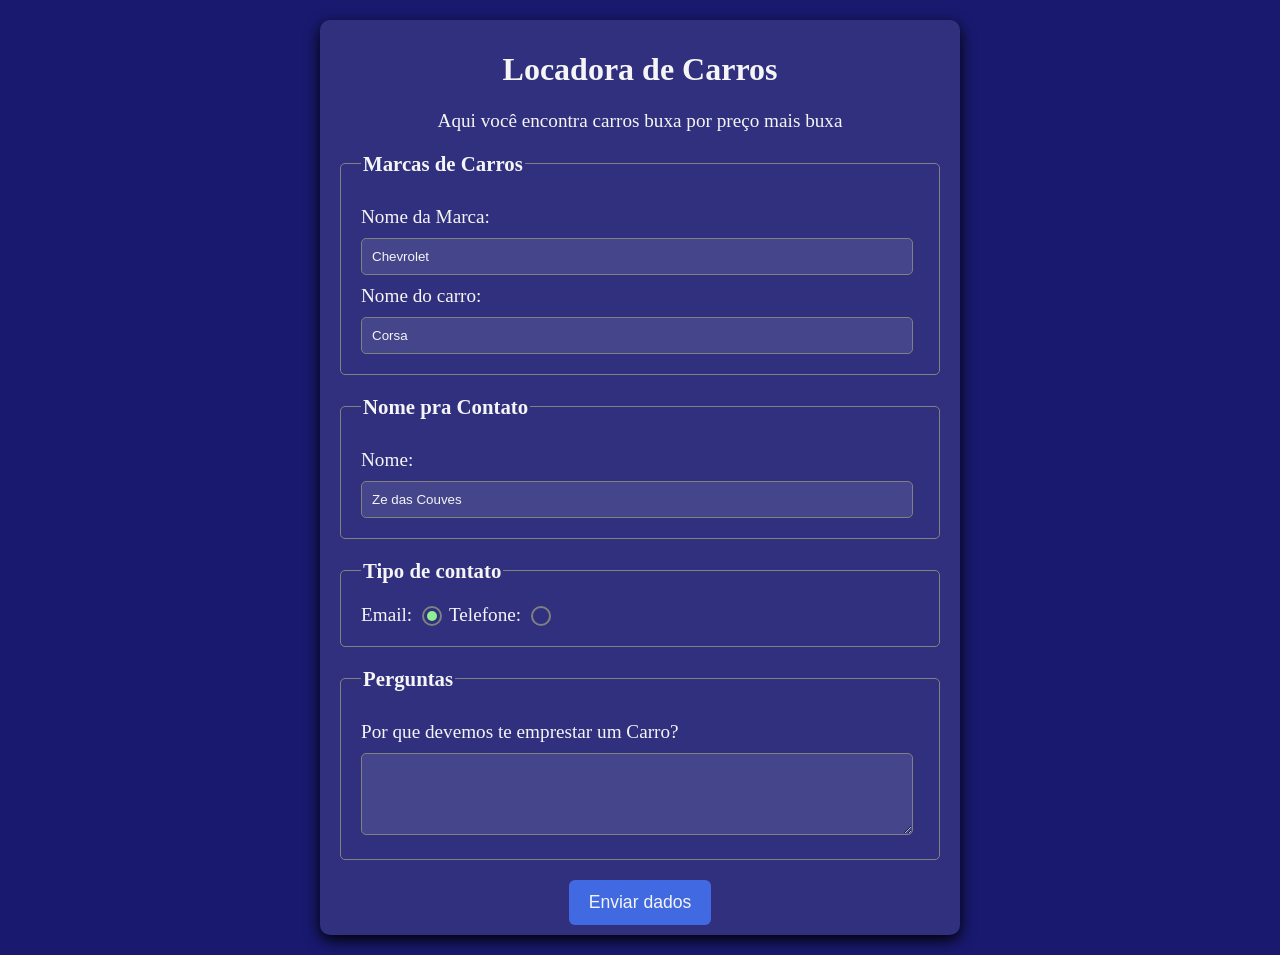
==== Pagina1_Protótipo/Pag1.html @ 34714545 "Apenas um Protótipo" ====
<!DOCTYPE html>
<html lang="en">

<head>
  <meta charset="utf-8">
  <meta name="viewport" content="width=device-width, initial-scale=1.0">
  <title>Parent Teacher Conference Form</title>
  <link rel="stylesheet" href="Estiloso.css" />
</head>

<body>
  <main class="container">
    <h1 class="title center">Locadora de Carros</h1>
    <p class="description center">Aqui você encontra carros buxa por preço mais buxa</p>

    <form>
      <fieldset>
        <legend>Marcas de Carros</legend>
        <label for="Marca-escolhida">Nome da Marca: </label>
        <input
            type="text"
            name="Marca-escolhida"
            id="Marca-escolhida"
            required
            placeholder="Chevrolet"
          />

        <label for="Nome do carro">Nome do carro: </label>
        <input
            type="text"
            name="Nome do carro"
            id="Nome do carro"
            required
            placeholder="Corsa"
          />
      </fieldset>

      <fieldset>
        <legend>Nome pra Contato</legend>
        <label for="contato">Nome: </label>
        <input
            type="text"
            name="contato"
            id="contato"
            required
            placeholder="Ze das Couves"
          />
      </fieldset>

      <fieldset>
        <legend>Tipo de contato</legend>
        <label class="contact-method" for="email">Email: </label>
        <input
            id="email"
            class="button-contact-method"
            type="radio"
            name="contact-method"
            value="email"
            checked
          />

        <label class="contact-method" for="phone">Telefone: </label>
        <input
            id="phone"
            class="button-contact-method"
            type="radio"
            name="contact-method"
            value="phone"
          />
      </fieldset>

      <fieldset>
        <legend>Perguntas</legend>
        <label for="questões"
            >Por que devemos te emprestar um Carro?</label>
        <textarea id="questões" name="questões" rows="4" cols="50"></textarea>
      </fieldset>

      <button class="submit-btn" type="submit">Enviar dados</button>
    </form>
  </main>
</body>

</html>
---- Pagina1_Protótipo/Estiloso.css ----
body {
  background-color: MidnightBlue;
  color: whitesmoke;
}

.container {
    background-color: #ffffff1a;
    width: 80%;
    max-width: 600px;
    border-radius: 10px;
    margin: 20px auto;
    padding: 10px 20px;
    box-shadow: 0 5px 15px black;  
}

.center {
  text-align: center;
}

.description {
  font-size: 1.2rem;
}

fieldset {
  border: 1px solid gray;
  border-radius: 5px;
  margin: 20px 0;
  padding: 20px;
}

fieldset legend {
  font-size: 1.3rem;
  font-weight: 600;
}

label {
  font-size: 1.2rem;
}

label:not(.contact-method) {
  display: block;
  margin: 10px 0;
}

input:not(.button-contact-method),
textarea {
  background-color: #ffffff1a;
  width: 95%;
  border: 1px solid gray;
  border-radius: 5px;
  padding: 10px;
}

input,
input::placeholder,
textarea {
  color: whitesmoke;
}


.button-contact-method {
  appearance: none;
  width: 20px;
  height: 20px;
  border-radius: 50%;
  border: 2px solid gray;
  vertical-align: bottom;
}

.button-contact-method::before {
  display: block;
  content: " ";
  width: 10px;
  height: 10px;
  border-radius: 50%;
  transform: translate(3px, 3px) scale(0);
  transition: all 0.3s ease-in;
}

.button-contact-method:checked::before {
  transform: translate(3px, 3px) scale(1);
  background-color: lightgreen;
}

.submit-btn {
  cursor: pointer;
  background-color: royalblue;
  color: whitesmoke;
  border: none;
  border-radius: 6px;
  padding: 12px 20px;
  font-size: 1.1rem;
  display: block;
  margin: 0 auto;
}

.submit-btn:hover{
  background-color: midnightblue;
}
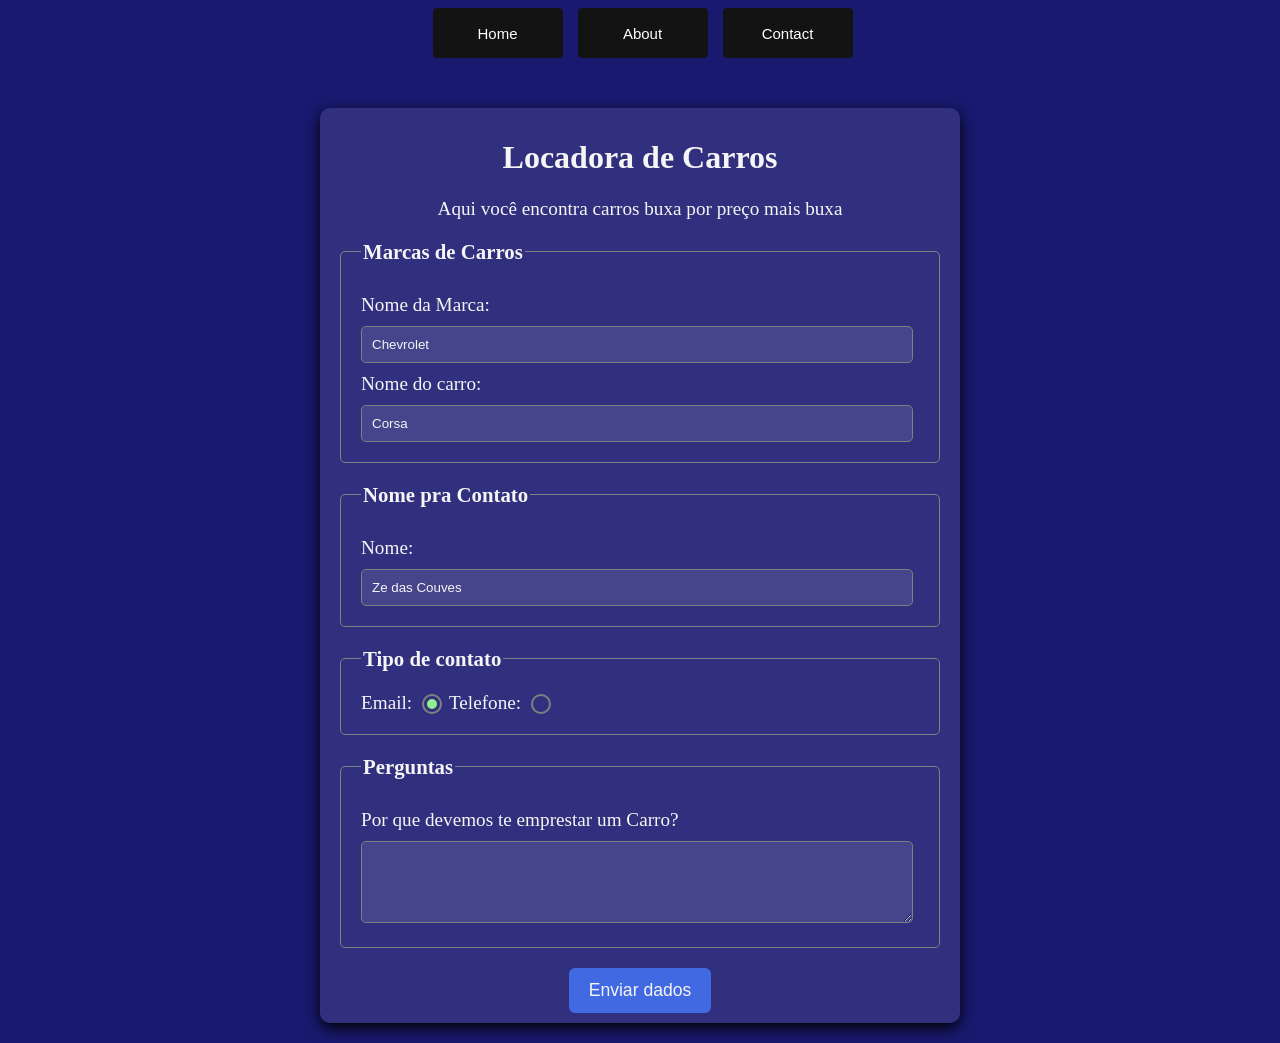
==== commit 8c33f3ba: "Butão" ====
--- a/Pagina1_Protótipo/Pag1.html
+++ b/Pagina1_Protótipo/Pag1.html
@@ -4,11 +4,18 @@
 <head>
   <meta charset="utf-8">
   <meta name="viewport" content="width=device-width, initial-scale=1.0">
-  <title>Parent Teacher Conference Form</title>
+  <title>Locadora Bucha</title>
   <link rel="stylesheet" href="Estiloso.css" />
 </head>
 
 <body>
+  <div class="nav-container">
+        <div class="nav-menu">
+            <button>Home</button>
+            <button>About</button>
+            <button>Contact</button>
+        </div>
+    </div>
   <main class="container">
     <h1 class="title center">Locadora de Carros</h1>
     <p class="description center">Aqui você encontra carros buxa por preço mais buxa</p>
--- a/Pagina1_Protótipo/Estiloso.css
+++ b/Pagina1_Protótipo/Estiloso.css
@@ -1,16 +1,44 @@
 body {
-  background-color: MidnightBlue;
+  background-color: midnightblue;
   color: whitesmoke;
 }
 
+.nav-container {
+  position: relative;
+  width: 100%;
+  height: 80px;
+}       
+.nav-menu button {
+  padding: 10px 18px;
+  margin-left: 5px;
+  width: 130px;
+  height: 50px;
+  background-color: #141313;
+  color: white;
+  border: none;
+  border-radius: 4px;
+  cursor: pointer;
+  font-family: 'Franklin Gothic Medium', 'Arial Narrow', Arial, sans-serif;
+  font-size: 15px;
+}
+
+.nav-menu button:hover{
+  background-color: royalblue;
+}
+.nav-menu {
+  justify-content:center;
+  display:flex;
+  gap: 10px; 
+}
+
 .container {
-    background-color: #ffffff1a;
-    width: 80%;
-    max-width: 600px;
-    border-radius: 10px;
-    margin: 20px auto;
-    padding: 10px 20px;
-    box-shadow: 0 5px 15px black;  
+  background-color: #ffffff1a;
+  width: 80%;
+  max-width: 600px;
+  border-radius: 10px;
+  margin: 20px auto;
+  padding: 10px 20px;
+  box-shadow: 0 5px 15px black;  
 }
 
 .center {
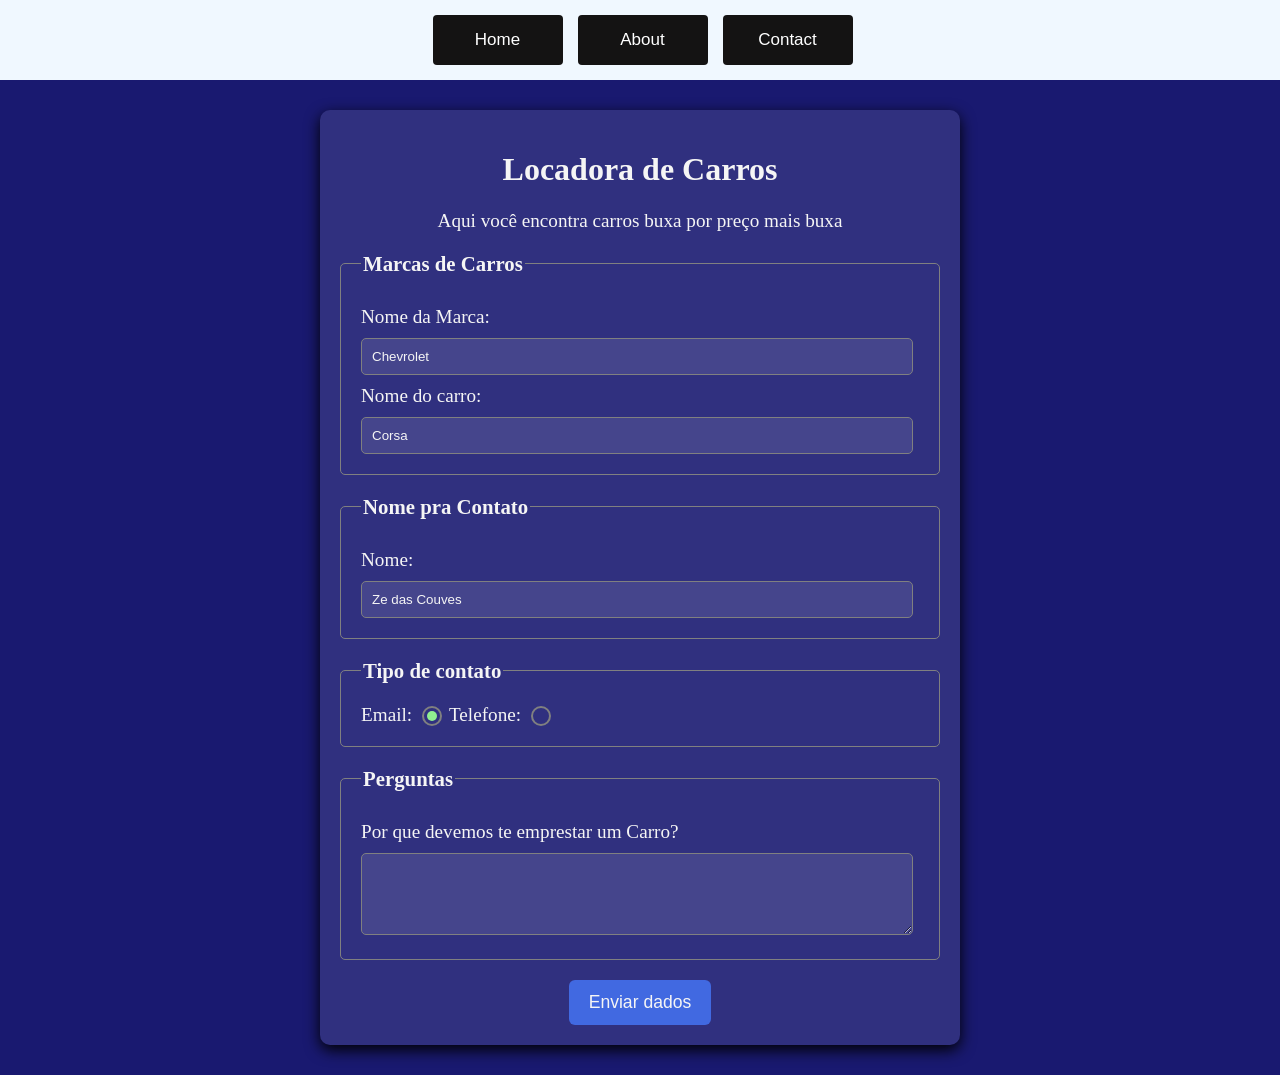
==== commit 1d13da1e: "Ta fei que doi" ====
--- a/Pagina1_Protótipo/Pag1.html
+++ b/Pagina1_Protótipo/Pag1.html
@@ -7,8 +7,7 @@
   <title>Locadora Bucha</title>
   <link rel="stylesheet" href="Estiloso.css" />
 </head>
-
-<body>
+<header>
   <div class="nav-container">
         <div class="nav-menu">
             <button>Home</button>
@@ -16,6 +15,9 @@
             <button>Contact</button>
         </div>
     </div>
+</header>
+<body>
+  
   <main class="container">
     <h1 class="title center">Locadora de Carros</h1>
     <p class="description center">Aqui você encontra carros buxa por preço mais buxa</p>
--- a/Pagina1_Protótipo/Estiloso.css
+++ b/Pagina1_Protótipo/Estiloso.css
@@ -1,15 +1,16 @@
 body {
   background-color: midnightblue;
   color: whitesmoke;
+  margin: 0;
 }
 
 .nav-container {
   position: relative;
   width: 100%;
   height: 80px;
+  background-color:aliceblue;
 }       
 .nav-menu button {
-  padding: 10px 18px;
   margin-left: 5px;
   width: 130px;
   height: 50px;
@@ -19,16 +20,18 @@
   border-radius: 4px;
   cursor: pointer;
   font-family: 'Franklin Gothic Medium', 'Arial Narrow', Arial, sans-serif;
-  font-size: 15px;
+  font-size: 17px;
 }
 
 .nav-menu button:hover{
   background-color: royalblue;
+
 }
 .nav-menu {
   justify-content:center;
   display:flex;
   gap: 10px; 
+  padding: 15px 0px;
 }
 
 .container {
@@ -36,8 +39,8 @@
   width: 80%;
   max-width: 600px;
   border-radius: 10px;
-  margin: 20px auto;
-  padding: 10px 20px;
+  margin: 30px auto;
+  padding: 20px 20px;
   box-shadow: 0 5px 15px black;  
 }
 
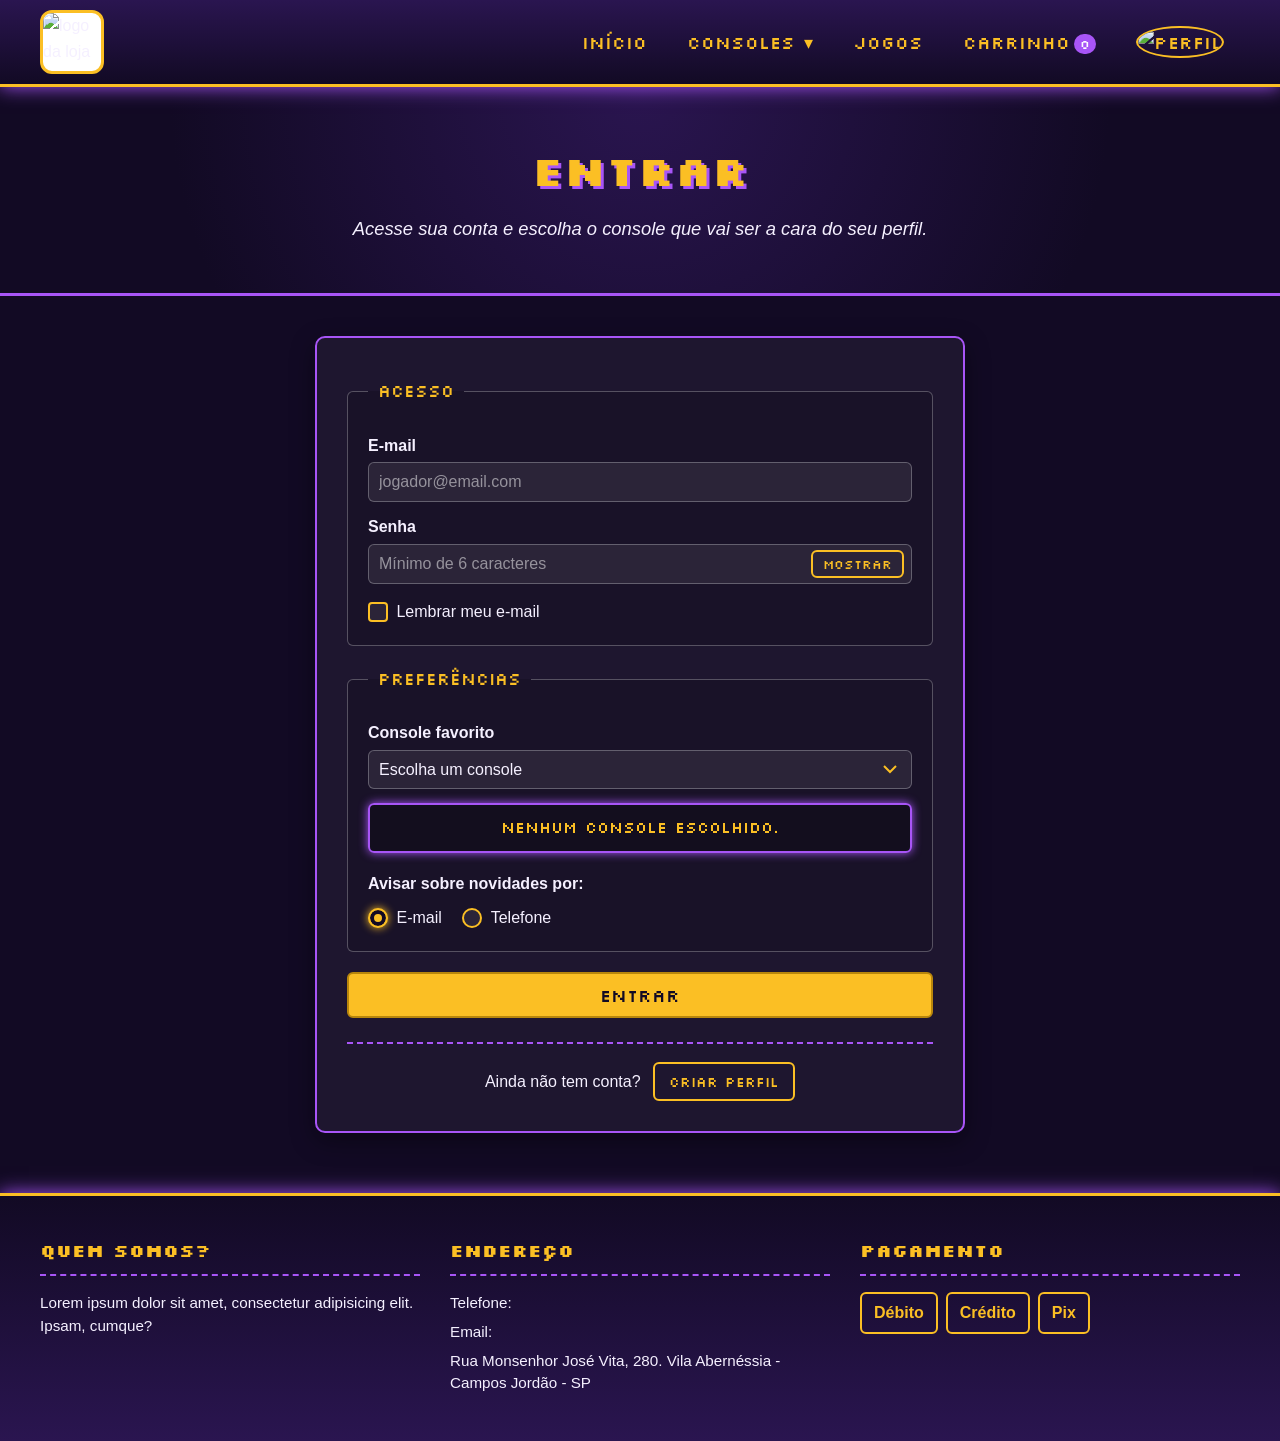
==== commit 30d101db: "Tentativa 2" ====
--- a/Pagina1_Protótipo/Pag1.html
+++ b/Pagina1_Protótipo/Pag1.html
@@ -1,93 +1,141 @@
 <!DOCTYPE html>
-<html lang="en">
+<html lang="pt-br">
 
 <head>
-  <meta charset="utf-8">
-  <meta name="viewport" content="width=device-width, initial-scale=1.0">
-  <title>Locadora Bucha</title>
-  <link rel="stylesheet" href="Estiloso.css" />
+    <meta charset="UTF-8">
+    <meta name="viewport" content="width=device-width, initial-scale=1.0">
+    <title>Entrar | Golden Mine</title>
+    <!-- Fonte pixel do Google Fonts -->
+    <link rel="preconnect" href="https://fonts.googleapis.com">
+    <link href="https://fonts.googleapis.com/css2?family=Silkscreen&display=swap" rel="stylesheet">
+    <!-- CSS e JavaScript compartilhados por todas as páginas -->
+    <link rel="stylesheet" href="Estiloso.css">
+    <script src="Funcional.js" defer></script>
 </head>
-<header>
-  <div class="nav-container">
-        <div class="nav-menu">
-            <button>Home</button>
-            <button>About</button>
-            <button>Contact</button>
+
+<!-- Sem classe de console: o JavaScript coloca n64, xbox ou ps2 quando a pessoa escolhe o favorito -->
+<body>
+
+    <!-- CABEÇALHO (igual em todas as páginas) -->
+    <header>
+
+        <img src="img/logo.webp" alt="logo da loja">
+
+        <nav id="lista_cabeca">
+
+            <a id="inicio" href="index.html">INÍCIO</a>
+
+            <!-- Menu suspenso com as páginas de cada console -->
+            <div class="dropdown">
+                <a id="consoles" href="#">CONSOLES ▾</a>
+                <div class="submenu">
+                    <a href="nintendo64.html">NINTENDO 64</a>
+                    <a href="xbox360.html">XBOX 360</a>
+                    <a href="ps2.html">PS2</a>
+                </div>
+            </div>
+
+            <a id="jogos" href="#">JOGOS</a>
+
+            <!-- O número do carrinho é atualizado pelo JavaScript -->
+            <a id="carrinho" href="#">CARRINHO<span id="contador-carrinho">0</span></a>
+
+            <a id="perfil" href="login.html"><img src="#perfil" alt="perfil"></a>
+        </nav>
+    </header>
+
+    <!-- CONTEÚDO DA PÁGINA -->
+    <main>
+
+        <!-- TOPO DA PÁGINA (a borda e a sombra mudam de cor com o console favorito) -->
+        <section class="hero-console">
+            <h1>Entrar</h1>
+            <p>Acesse sua conta e escolha o console que vai ser a cara do seu perfil.</p>
+        </section>
+
+        <!-- FORMULÁRIO DE LOGIN -->
+        <section class="secao">
+            <form id="form-login" class="formulario" novalidate>
+
+                <fieldset>
+                    <legend>Acesso</legend>
+
+                    <label for="email">E-mail</label>
+                    <input type="email" id="email" name="email" placeholder="jogador@email.com" autocomplete="username" required>
+
+                    <label for="senha">Senha</label>
+                    <div class="campo-senha">
+                        <input type="password" id="senha" name="senha" placeholder="Mínimo de 6 caracteres" autocomplete="current-password" required>
+                        <button type="button" id="mostrar-senha" class="mostrar-senha" aria-label="Mostrar senha">Mostrar</button>
+                    </div>
+
+                    <input type="checkbox" id="lembrar" name="lembrar">
+                    <label class="inline" for="lembrar">Lembrar meu e-mail</label>
+                </fieldset>
+
+                <fieldset>
+                    <legend>Preferências</legend>
+
+                    <label for="console-favorito">Console favorito</label>
+                    <select id="console-favorito" name="console-favorito">
+                        <option value="">Escolha um console</option>
+                        <option value="n64">Nintendo 64</option>
+                        <option value="xbox">Xbox 360</option>
+                        <option value="ps2">PlayStation 2</option>
+                    </select>
+
+                    <!-- Mostra a escolha na hora, antes de entrar -->
+                    <p id="preview-console" class="preview-console">Nenhum console escolhido.</p>
+
+                    <p class="rotulo-grupo">Avisar sobre novidades por:</p>
+                    <input type="radio" id="aviso-email" name="aviso" value="E-mail" checked>
+                    <label class="inline" for="aviso-email">E-mail</label>
+
+                    <input type="radio" id="aviso-telefone" name="aviso" value="Telefone">
+                    <label class="inline" for="aviso-telefone">Telefone</label>
+                </fieldset>
+
+                <!-- Mensagem de erro / sucesso (o JavaScript preenche) -->
+                <div id="mensagem-login" class="mensagem" role="alert"></div>
+
+                <button type="submit" class="btn btn-entrar">Entrar</button>
+
+                <p class="links-login">
+                    Ainda não tem conta?
+                    <a class="btn-link" href="perfil.html">Criar perfil</a>
+                </p>
+            </form>
+        </section>
+    </main>
+
+
+    <!-- RODAPÉ (igual em todas as páginas) -->
+    <footer>
+
+        <!-- QUEM SOMOS -->
+        <div id="quem_somos">
+            <h4>Quem Somos?</h4>
+            <p>Lorem ipsum dolor sit amet, consectetur adipisicing elit. Ipsam, cumque?</p>
         </div>
-    </div>
-</header>
-<body>
-  
-  <main class="container">
-    <h1 class="title center">Locadora de Carros</h1>
-    <p class="description center">Aqui você encontra carros buxa por preço mais buxa</p>
 
-    <form>
-      <fieldset>
-        <legend>Marcas de Carros</legend>
-        <label for="Marca-escolhida">Nome da Marca: </label>
-        <input
-            type="text"
-            name="Marca-escolhida"
-            id="Marca-escolhida"
-            required
-            placeholder="Chevrolet"
-          />
+        <!-- ENDEREÇO -->
+        <div id="endereco">
+            <h4>Endereço</h4>
+            <p>Telefone:</p>
+            <p>Email:</p>
+            <p>Rua Monsenhor José Vita, 280. Vila Abernéssia - Campos Jordão - SP</p>
+        </div>
 
-        <label for="Nome do carro">Nome do carro: </label>
-        <input
-            type="text"
-            name="Nome do carro"
-            id="Nome do carro"
-            required
-            placeholder="Corsa"
-          />
-      </fieldset>
-
-      <fieldset>
-        <legend>Nome pra Contato</legend>
-        <label for="contato">Nome: </label>
-        <input
-            type="text"
-            name="contato"
-            id="contato"
-            required
-            placeholder="Ze das Couves"
-          />
-      </fieldset>
-
-      <fieldset>
-        <legend>Tipo de contato</legend>
-        <label class="contact-method" for="email">Email: </label>
-        <input
-            id="email"
-            class="button-contact-method"
-            type="radio"
-            name="contact-method"
-            value="email"
-            checked
-          />
-
-        <label class="contact-method" for="phone">Telefone: </label>
-        <input
-            id="phone"
-            class="button-contact-method"
-            type="radio"
-            name="contact-method"
-            value="phone"
-          />
-      </fieldset>
-
-      <fieldset>
-        <legend>Perguntas</legend>
-        <label for="questões"
-            >Por que devemos te emprestar um Carro?</label>
-        <textarea id="questões" name="questões" rows="4" cols="50"></textarea>
-      </fieldset>
-
-      <button class="submit-btn" type="submit">Enviar dados</button>
-    </form>
-  </main>
+        <!-- MEIOS DE PAGAMENTO -->
+        <div id="meios_de_pagamento">
+            <h4>Pagamento</h4>
+            <ul>
+                <li>Débito</li>
+                <li>Crédito</li>
+                <li>Pix</li>
+            </ul>
+        </div>
+    </footer>
 </body>
 
 </html>
--- a/Pagina1_Protótipo/Estiloso.css
+++ b/Pagina1_Protótipo/Estiloso.css
@@ -1,130 +1,855 @@
+/* =========================================================
+   GOLDEN MINE - folha de estilo única, usada por todas as páginas
+   (Estiloso.css = style.css + refinamentos do formulário e do login)
+   ========================================================= */
+
+/* Cores e fontes do site (mudar aqui muda o site inteiro) */
+:root {
+  --roxo-escuro: #120a24;
+  --roxo: #2a1550;
+  --roxo-neon: #a855f7;
+  --ouro: #fbbf24;
+  --ouro-escuro: #b8860b;
+  --texto: #f5f0ff;
+  --pixel: 'Silkscreen', monospace;
+  --destaque: var(--roxo-neon); /* cor de cada console, trocada lá embaixo */
+}
+
+/* Cor própria de cada página de console */
+body.n64 { --destaque: #e60012; }
+body.xbox { --destaque: #52b043; }
+body.ps2 { --destaque: #2e6fd8; }
+
+* {
+  box-sizing: border-box;
+}
+
 body {
-  background-color: midnightblue;
-  color: whitesmoke;
   margin: 0;
-}
-
-.nav-container {
+  background-color: var(--roxo-escuro);
+  color: var(--texto);
+  font-family: Arial, Helvetica, sans-serif;
+  line-height: 1.6;
+}
+
+/* ===== HEADER ===== */
+header {
+  position: sticky;
+  top: 0;
+  z-index: 10;
+  display: flex;
+  align-items: center;
+  justify-content: space-between;
+  gap: 20px;
+  padding: 10px 40px;
+  background: linear-gradient(180deg, var(--roxo) 0%, var(--roxo-escuro) 100%);
+  border-bottom: 3px solid var(--ouro);
+  box-shadow: 0 0 18px var(--roxo-neon);
+}
+
+header > img {
+  width: 64px;
+  height: 64px;
+  border-radius: 12px;
+  border: 3px solid var(--ouro);
+  background-color: white; /* o logo tem fundo branco */
+  image-rendering: pixelated;
+}
+
+#lista_cabeca {
+  display: flex;
+  align-items: center;
+  flex-wrap: wrap;
+  gap: 8px;
+}
+
+#lista_cabeca a {
+  display: block;
+  font-family: var(--pixel);
+  font-size: 1.1rem;
+  color: var(--ouro);
+  text-decoration: none;
+  padding: 10px 14px;
+  border: 2px solid transparent;
+  border-radius: 6px;
+  transition: all 0.2s;
+}
+
+/* .ativo = página atual (colocado pelo JavaScript) */
+#lista_cabeca a:hover,
+#lista_cabeca a:focus-visible,
+#lista_cabeca a.ativo {
+  color: var(--roxo-escuro);
+  background-color: var(--ouro);
+  border-color: var(--ouro-escuro);
+  box-shadow: 0 0 12px var(--ouro);
+}
+
+#perfil img {
+  width: 32px;
+  height: 32px;
+  border-radius: 50%;
+  border: 2px solid var(--ouro);
+  vertical-align: middle;
+}
+
+/* Bolinha com a quantidade de itens no carrinho */
+#contador-carrinho {
+  display: inline-block;
+  min-width: 22px;
+  margin-left: 4px;
+  padding: 0 6px;
+  border-radius: 11px;
+  background-color: var(--roxo-neon);
+  color: white;
+  font-size: 0.8rem;
+  text-align: center;
+}
+
+/* Menu suspenso de CONSOLES */
+.dropdown {
   position: relative;
+}
+
+.submenu {
+  display: none;
+  position: absolute;
+  top: 100%;
+  left: 0;
+  z-index: 20;
+  min-width: 190px;
+  padding: 6px;
+  background-color: var(--roxo);
+  border: 2px solid var(--ouro);
+  border-radius: 6px;
+  box-shadow: 0 0 12px var(--roxo-neon);
+}
+
+.dropdown:hover .submenu,
+.dropdown:focus-within .submenu {
+  display: block;
+}
+
+/* ===== BANNER ===== */
+#banner {
+  border-bottom: 3px solid var(--ouro);
+}
+
+#banner img {
+  display: block;
   width: 100%;
-  height: 80px;
-  background-color:aliceblue;
-}       
-.nav-menu button {
-  margin-left: 5px;
-  width: 130px;
-  height: 50px;
-  background-color: #141313;
-  color: white;
-  border: none;
-  border-radius: 4px;
+  height: auto;
+}
+
+main h2 {
+  font-family: var(--pixel);
+  color: var(--ouro);
+  text-align: center;
+  margin: 40px 0 20px;
+}
+
+/* Largura máxima do conteúdo das páginas */
+.secao {
+  max-width: 1000px;
+  margin: 0 auto;
+  padding: 0 20px;
+}
+
+/* ===== TOPO DAS PÁGINAS DE CONSOLE ===== */
+.hero-console {
+  padding: 50px 20px;
+  text-align: center;
+  background: radial-gradient(circle at top, var(--roxo) 0%, var(--roxo-escuro) 70%);
+  border-bottom: 3px solid var(--destaque);
+  transition: border-color 0.3s; /* suaviza a troca de cor no login */
+}
+
+.hero-console h1 {
+  margin: 0 0 10px;
+  font-family: var(--pixel);
+  font-size: 2.6rem;
+  color: var(--ouro);
+  text-shadow: 3px 3px 0 var(--destaque);
+  transition: text-shadow 0.3s;
+}
+
+.hero-console p {
+  max-width: 700px;
+  margin: 0 auto;
+  font-size: 1.15rem;
+  font-style: italic;
+}
+
+/* ===== CARDS DE PRODUTO ===== */
+.cards {
+  display: grid;
+  grid-template-columns: repeat(auto-fit, minmax(240px, 1fr));
+  gap: 24px;
+}
+
+.card {
+  display: flex;
+  flex-direction: column;
+  align-items: center;
+  gap: 8px;
+  padding: 20px;
+  text-align: center;
+  background-color: #ffffff0d;
+  border: 2px solid var(--roxo-neon);
+  border-radius: 10px;
+  transition: transform 0.2s, border-color 0.2s;
+}
+
+.card:hover {
+  transform: translateY(-4px);
+  border-color: var(--ouro);
+}
+
+/* Espaço reservado para a foto do produto */
+.card img {
+  width: 100%;
+  aspect-ratio: 4 / 3;
+  object-fit: contain;
+  background-color: #ffffff14;
+  border: 2px dashed #ffffff33;
+  border-radius: 6px;
+  color: #ffffff66;
+}
+
+.card h3 {
+  flex-grow: 1; /* empurra preço e botão para baixo, alinhando os cards */
+  margin: 4px 0 0;
+  font-size: 1.2rem;
+}
+
+.preco {
+  margin: 0;
+  font-size: 1.4rem;
+  font-weight: bold;
+  color: var(--ouro);
+}
+
+/* ===== BOTÕES ===== */
+.btn,
+.btn-link {
+  display: inline-block;
+  padding: 10px 22px;
+  font-family: var(--pixel);
+  font-size: 1rem;
+  text-decoration: none;
+  border-radius: 6px;
   cursor: pointer;
-  font-family: 'Franklin Gothic Medium', 'Arial Narrow', Arial, sans-serif;
-  font-size: 17px;
-}
-
-.nav-menu button:hover{
-  background-color: royalblue;
-
-}
-.nav-menu {
-  justify-content:center;
-  display:flex;
-  gap: 10px; 
-  padding: 15px 0px;
-}
-
-.container {
-  background-color: #ffffff1a;
-  width: 80%;
-  max-width: 600px;
+  transition: all 0.2s;
+}
+
+.btn {
+  color: var(--roxo-escuro);
+  background-color: var(--ouro);
+  border: 2px solid var(--ouro-escuro);
+}
+
+.btn:hover {
+  background-color: white;
+  box-shadow: 0 0 12px var(--ouro);
+}
+
+.btn-link {
+  color: var(--ouro);
+  background: none;
+  border: 2px solid var(--ouro);
+}
+
+.btn-link:hover {
+  color: var(--roxo-escuro);
+  background-color: var(--ouro);
+}
+
+/* Efeito de "apertar" ao clicar e contorno visível para quem navega pelo teclado */
+.btn:active,
+.btn-link:active {
+  transform: translateY(2px);
+}
+
+.btn:focus-visible,
+.btn-link:focus-visible {
+  outline: 2px solid white;
+  outline-offset: 3px;
+}
+
+/* ===== TABELA (ficha técnica) ===== */
+table {
+  width: 100%;
+  border-collapse: collapse;
+  overflow: hidden;
+  border-radius: 8px;
+  font-size: 1rem;
+}
+
+caption {
+  margin-bottom: 10px;
+  font-style: italic;
+  color: #ffffffaa;
+}
+
+th,
+td {
+  padding: 12px 16px;
+  text-align: left;
+  border-bottom: 1px solid #ffffff22;
+}
+
+th {
+  font-family: var(--pixel);
+  color: var(--roxo-escuro);
+  background-color: var(--ouro);
+}
+
+tbody tr:nth-child(even) {
+  background-color: #ffffff0d;
+}
+
+tbody tr:hover {
+  background-color: #a855f733;
+}
+
+/* ===== LISTAS ===== */
+.lista-estrela,
+.lista-ranking {
+  max-width: 700px;
+  margin: 0 auto;
+  font-size: 1.1rem;
+}
+
+.lista-estrela {
+  list-style: none;
+  padding: 0;
+}
+
+.lista-estrela li::before {
+  content: "★ ";
+  color: var(--ouro);
+}
+
+.lista-ranking li::marker {
+  font-family: var(--pixel);
+  color: var(--ouro);
+}
+
+.lista-ranking li {
+  padding-left: 6px;
+  margin-bottom: 6px;
+}
+
+/* ===== FORMULÁRIO (perfil e login) ===== */
+.formulario {
+  max-width: 650px;
+  margin: 0 auto;
+  padding: 20px 30px 30px;
+  background-color: #ffffff0d;
+  border: 2px solid var(--destaque); /* no padrão é roxo neon; muda com o console favorito */
   border-radius: 10px;
-  margin: 30px auto;
-  padding: 20px 20px;
-  box-shadow: 0 5px 15px black;  
-}
-
-.center {
-  text-align: center;
-}
-
-.description {
-  font-size: 1.2rem;
+  box-shadow: 0 8px 24px #00000066;
+  transition: border-color 0.3s;
 }
 
 fieldset {
-  border: 1px solid gray;
-  border-radius: 5px;
   margin: 20px 0;
-  padding: 20px;
-}
-
-fieldset legend {
-  font-size: 1.3rem;
-  font-weight: 600;
-}
-
-label {
-  font-size: 1.2rem;
-}
-
-label:not(.contact-method) {
+  padding: 16px 20px 20px;
+  background-color: #00000026; /* fundo mais escuro dá profundidade ao grupo */
+  border: 1px solid #ffffff44;
+  border-radius: 6px;
+}
+
+legend {
+  padding: 0 10px;
+  font-family: var(--pixel);
+  font-size: 1.05rem;
+  color: var(--ouro);
+}
+
+.formulario label {
   display: block;
-  margin: 10px 0;
-}
-
-input:not(.button-contact-method),
-textarea {
-  background-color: #ffffff1a;
-  width: 95%;
-  border: 1px solid gray;
-  border-radius: 5px;
+  margin: 12px 0 4px;
+  font-weight: bold;
+}
+
+/* Rótulo ao lado de checkbox ou radio */
+.formulario label.inline {
+  display: inline;
+  margin: 0 16px 0 4px;
+  font-weight: normal;
+  vertical-align: middle;
+  cursor: pointer;
+}
+
+/* Campos de texto, e-mail, senha, lista e área de texto */
+.formulario input:not([type="radio"]):not([type="checkbox"]),
+.formulario select,
+.formulario textarea {
+  width: 100%;
   padding: 10px;
-}
-
-input,
-input::placeholder,
-textarea {
-  color: whitesmoke;
-}
-
-
-.button-contact-method {
+  color: var(--texto);
+  font-size: 1rem;
+  font-family: inherit;
+  background-color: #ffffff14;
+  border: 1px solid #ffffff44;
+  border-radius: 6px;
+  transition: border-color 0.2s, box-shadow 0.2s, background-color 0.2s;
+}
+
+.formulario input:not([type="radio"]):not([type="checkbox"]):hover,
+.formulario select:hover,
+.formulario textarea:hover {
+  border-color: #ffffff88;
+}
+
+/* Campo em foco: borda dourada com brilho */
+.formulario input:not([type="radio"]):not([type="checkbox"]):focus,
+.formulario select:focus,
+.formulario textarea:focus {
+  outline: none;
+  background-color: #ffffff1f;
+  border-color: var(--ouro);
+  box-shadow: 0 0 0 3px #fbbf2440;
+}
+
+.formulario input::placeholder,
+.formulario textarea::placeholder {
+  color: #ffffff80;
+}
+
+/* Quando o navegador preenche sozinho (autocompletar), mantém o tema escuro */
+.formulario input:-webkit-autofill {
+  -webkit-text-fill-color: var(--texto);
+  caret-color: var(--texto);
+  box-shadow: 0 0 0 100px var(--roxo) inset;
+}
+
+/* Lista suspensa com setinha dourada própria */
+.formulario select {
+  appearance: none;
+  padding-right: 40px;
+  cursor: pointer;
+  background-image: url("data:image/svg+xml,%3Csvg xmlns='http://www.w3.org/2000/svg' width='14' height='9' viewBox='0 0 14 9'%3E%3Cpath d='M1 1l6 6 6-6' fill='none' stroke='%23fbbf24' stroke-width='2'/%3E%3C/svg%3E");
+  background-repeat: no-repeat;
+  background-position: right 14px center;
+}
+
+.formulario select option {
+  color: black;
+  background-color: white;
+}
+
+/* Checkbox e radio no estilo do site (quadrado e redondo dourados) */
+.formulario input[type="radio"],
+.formulario input[type="checkbox"] {
   appearance: none;
   width: 20px;
   height: 20px;
+  margin: 0;
+  vertical-align: middle;
+  cursor: pointer;
+  background-color: #ffffff14;
+  border: 2px solid var(--ouro);
+  transition: all 0.2s;
+}
+
+.formulario input[type="radio"] {
   border-radius: 50%;
-  border: 2px solid gray;
-  vertical-align: bottom;
-}
-
-.button-contact-method::before {
+}
+
+.formulario input[type="checkbox"] {
+  border-radius: 4px;
+}
+
+.formulario input[type="radio"]:hover,
+.formulario input[type="checkbox"]:hover {
+  box-shadow: 0 0 8px var(--ouro);
+}
+
+/* Radio marcado: bolinha dourada no meio */
+.formulario input[type="radio"]:checked {
+  background-color: var(--ouro);
+  box-shadow: inset 0 0 0 4px var(--roxo-escuro), 0 0 8px var(--ouro);
+}
+
+/* Checkbox marcado: fundo dourado com um "✔" roxo */
+.formulario input[type="checkbox"]:checked {
+  background-color: var(--ouro);
+  background-image: url("data:image/svg+xml,%3Csvg xmlns='http://www.w3.org/2000/svg' viewBox='0 0 12 12'%3E%3Cpath d='M2 6.5l3 3 5-6' fill='none' stroke='%23120a24' stroke-width='2'/%3E%3C/svg%3E");
+  background-repeat: no-repeat;
+  background-position: center;
+  background-size: 14px;
+  box-shadow: 0 0 8px var(--ouro);
+}
+
+.formulario input[type="radio"]:focus-visible,
+.formulario input[type="checkbox"]:focus-visible {
+  outline: 2px solid white;
+  outline-offset: 3px;
+}
+
+#contador-caracteres {
   display: block;
-  content: " ";
-  width: 10px;
-  height: 10px;
+  text-align: right;
+  font-size: 0.85rem;
+  color: #ffffffaa;
+}
+
+/* Mensagem de erro / sucesso do formulário */
+.mensagem {
+  margin: 16px 0;
+  padding: 12px;
+  border-radius: 6px;
+  font-weight: bold;
+  animation: aparecer 0.25s ease-out;
+}
+
+.mensagem:empty {
+  display: none;
+}
+
+.mensagem.erro {
+  background-color: #dc262633;
+  border: 2px solid #dc2626;
+}
+
+.mensagem.erro::before {
+  content: "✖ ";
+}
+
+.mensagem.sucesso {
+  background-color: #16a34a33;
+  border: 2px solid #16a34a;
+}
+
+.mensagem.sucesso::before {
+  content: "✔ ";
+}
+
+/* A mensagem entra suave, de cima para baixo */
+@keyframes aparecer {
+  from {
+    opacity: 0;
+    transform: translateY(-6px);
+  }
+  to {
+    opacity: 1;
+    transform: none;
+  }
+}
+
+/* ===== LOGIN ===== */
+
+/* Espaço entre o topo da página e o formulário */
+#form-login {
+  margin-top: 40px;
+}
+
+/* Campo de senha com o botão "Mostrar" dentro */
+.campo-senha {
+  position: relative;
+  margin-bottom: 14px;
+}
+
+/* Seletor longo de propósito: precisa "ganhar" do padding do campo de texto lá de cima */
+.formulario .campo-senha input:not([type="radio"]):not([type="checkbox"]) {
+  padding-right: 110px; /* deixa espaço para o botão não ficar por cima do texto */
+}
+
+.mostrar-senha {
+  position: absolute;
+  top: 50%;
+  right: 8px;
+  transform: translateY(-50%);
+  padding: 4px 10px;
+  font-family: var(--pixel);
+  font-size: 0.8rem;
+  color: var(--ouro);
+  background: none;
+  border: 2px solid var(--ouro);
+  border-radius: 6px;
+  cursor: pointer;
+  transition: all 0.2s;
+}
+
+.mostrar-senha:hover,
+.mostrar-senha:focus-visible {
+  color: var(--roxo-escuro);
+  background-color: var(--ouro);
+  outline: none;
+}
+
+/* Caixinha que mostra o console favorito escolhido (usa a cor do console) */
+.preview-console {
+  margin: 14px 0 6px;
+  padding: 10px 14px;
+  font-family: var(--pixel);
+  text-align: center;
+  color: var(--ouro);
+  background-color: #00000040;
+  border: 2px solid var(--destaque);
+  border-radius: 6px;
+  box-shadow: 0 0 10px var(--destaque);
+  transition: border-color 0.3s, box-shadow 0.3s;
+}
+
+/* Título do grupo de opções (ex: "Avisar sobre novidades por:") */
+.rotulo-grupo {
+  margin: 18px 0 8px;
+  font-weight: bold;
+}
+
+/* Botão de entrar ocupa a largura toda do formulário */
+.btn-entrar {
+  display: block;
+  width: 100%;
+  margin-top: 10px;
+  font-size: 1.1rem;
+}
+
+/* Rodapé do formulário, separado por uma linha tracejada (igual à do rodapé do site) */
+.links-login {
+  margin: 24px 0 0;
+  padding-top: 18px;
+  text-align: center;
+  border-top: 2px dashed var(--roxo-neon);
+}
+
+.links-login .btn-link {
+  margin-left: 8px;
+  padding: 6px 14px;
+  font-size: 0.9rem;
+}
+
+/* ===== JANELA DO CARRINHO (criada pelo JavaScript) ===== */
+#janela-carrinho {
+  width: min(440px, 92vw);
+  padding: 0; /* o espaçamento fica no .carrinho-conteudo, assim clicar fora fecha */
+  color: var(--texto);
+  background-color: var(--roxo);
+  border: 3px solid var(--ouro);
+  border-radius: 12px;
+  box-shadow: 0 0 24px var(--roxo-neon);
+}
+
+/* Fundo escurecido atrás da janela */
+#janela-carrinho::backdrop {
+  background-color: #000000aa;
+  backdrop-filter: blur(3px);
+}
+
+.carrinho-conteudo {
+  padding: 20px;
+}
+
+.carrinho-topo {
+  display: flex;
+  align-items: center;
+  justify-content: space-between;
+  padding-bottom: 10px;
+  border-bottom: 2px dashed var(--roxo-neon);
+}
+
+.carrinho-topo h2 {
+  margin: 0;
+  font-family: var(--pixel);
+  color: var(--ouro);
+}
+
+.fechar,
+.remover {
+  color: var(--texto);
+  background: none;
+  border: none;
+  font-size: 1.2rem;
+  cursor: pointer;
+}
+
+.fechar:hover,
+.remover:hover {
+  color: #f87171;
+}
+
+#lista-carrinho {
+  max-height: 50vh;
+  overflow-y: auto;
+  margin: 10px 0;
+  padding: 0;
+  list-style: none;
+}
+
+#lista-carrinho li {
+  display: flex;
+  align-items: center;
+  gap: 10px;
+  padding: 10px 0;
+  border-bottom: 1px solid #ffffff22;
+}
+
+#lista-carrinho li span {
+  flex-grow: 1;
+}
+
+#lista-carrinho li strong {
+  color: var(--ouro);
+  white-space: nowrap;
+}
+
+#lista-carrinho .vazio {
+  justify-content: center;
+  font-style: italic;
+  color: #ffffffaa;
+}
+
+.carrinho-total {
+  margin: 10px 0 16px;
+  font-size: 1.2rem;
+  text-align: right;
+}
+
+.carrinho-total strong {
+  color: var(--ouro);
+}
+
+.carrinho-acoes {
+  display: flex;
+  justify-content: flex-end;
+  gap: 10px;
+}
+
+.carrinho-acoes button:disabled {
+  opacity: 0.4;
+  cursor: not-allowed;
+}
+
+/* ===== BOTÃO VOLTAR AO TOPO (criado pelo JavaScript) ===== */
+#topo {
+  position: fixed;
+  right: 20px;
+  bottom: 20px;
+  z-index: 30;
+  width: 48px;
+  height: 48px;
+  font-size: 1.3rem;
+  color: var(--roxo-escuro);
+  background-color: var(--ouro);
+  border: 2px solid var(--ouro-escuro);
   border-radius: 50%;
-  transform: translate(3px, 3px) scale(0);
-  transition: all 0.3s ease-in;
-}
-
-.button-contact-method:checked::before {
-  transform: translate(3px, 3px) scale(1);
-  background-color: lightgreen;
-}
-
-.submit-btn {
   cursor: pointer;
-  background-color: royalblue;
-  color: whitesmoke;
-  border: none;
-  border-radius: 6px;
-  padding: 12px 20px;
+  box-shadow: 0 0 12px var(--ouro);
+}
+
+#topo[hidden] {
+  display: none;
+}
+
+/* ===== FOOTER ===== */
+footer {
+  display: grid;
+  grid-template-columns: repeat(auto-fit, minmax(200px, 1fr));
+  gap: 30px;
+  margin-top: 60px;
+  padding: 40px;
+  background: linear-gradient(0deg, var(--roxo) 0%, var(--roxo-escuro) 100%);
+  border-top: 3px solid var(--ouro);
+  box-shadow: 0 0 18px var(--roxo-neon);
+}
+
+footer h4 {
+  font-family: var(--pixel);
   font-size: 1.1rem;
-  display: block;
-  margin: 0 auto;
-}
-
-.submit-btn:hover{
-  background-color: midnightblue;
+  color: var(--ouro);
+  margin: 0 0 16px;
+  padding-bottom: 10px;
+  border-bottom: 2px dashed var(--roxo-neon);
+}
+
+footer p {
+  margin: 6px 0;
+  line-height: 1.5;
+  font-size: 0.95rem;
+}
+
+footer ul {
+  list-style: none;
+  margin: 0;
+  padding: 0;
+}
+
+#meios_de_pagamento ul {
+  display: flex;
+  flex-wrap: wrap;
+  gap: 8px;
+}
+
+#meios_de_pagamento li {
+  padding: 6px 12px;
+  border: 2px solid var(--ouro);
+  border-radius: 6px;
+  color: var(--ouro);
+  font-weight: bold;
+}
+
+/* ===== CELULAR ===== */
+@media (max-width: 700px) {
+  header {
+    flex-direction: column;
+    padding: 10px 16px;
+  }
+
+  #lista_cabeca {
+    justify-content: center;
+  }
+
+  #lista_cabeca a {
+    font-size: 0.9rem;
+    padding: 8px;
+  }
+
+  .hero-console h1 {
+    font-size: 1.8rem;
+  }
+
+  .formulario {
+    padding: 10px 16px 20px;
+  }
+
+  fieldset {
+    padding: 12px 14px 16px;
+  }
+
+  #form-login {
+    margin-top: 24px;
+  }
+
+  .mostrar-senha {
+    font-size: 0.7rem;
+    padding: 4px 8px;
+  }
+
+  /* O botão "Criar perfil" desce para uma linha própria */
+  .links-login .btn-link {
+    display: block;
+    margin: 12px 0 0;
+  }
+
+  th,
+  td {
+    padding: 10px 8px;
+    font-size: 0.9rem;
+  }
+
+  footer {
+    padding: 30px 16px;
+  }
+}
+
+/* ===== ACESSIBILIDADE ===== */
+/* Quem pede "menos movimento" no sistema não vê animações nem transições */
+@media (prefers-reduced-motion: reduce) {
+  * {
+    animation: none !important;
+    transition: none !important;
+  }
 }
